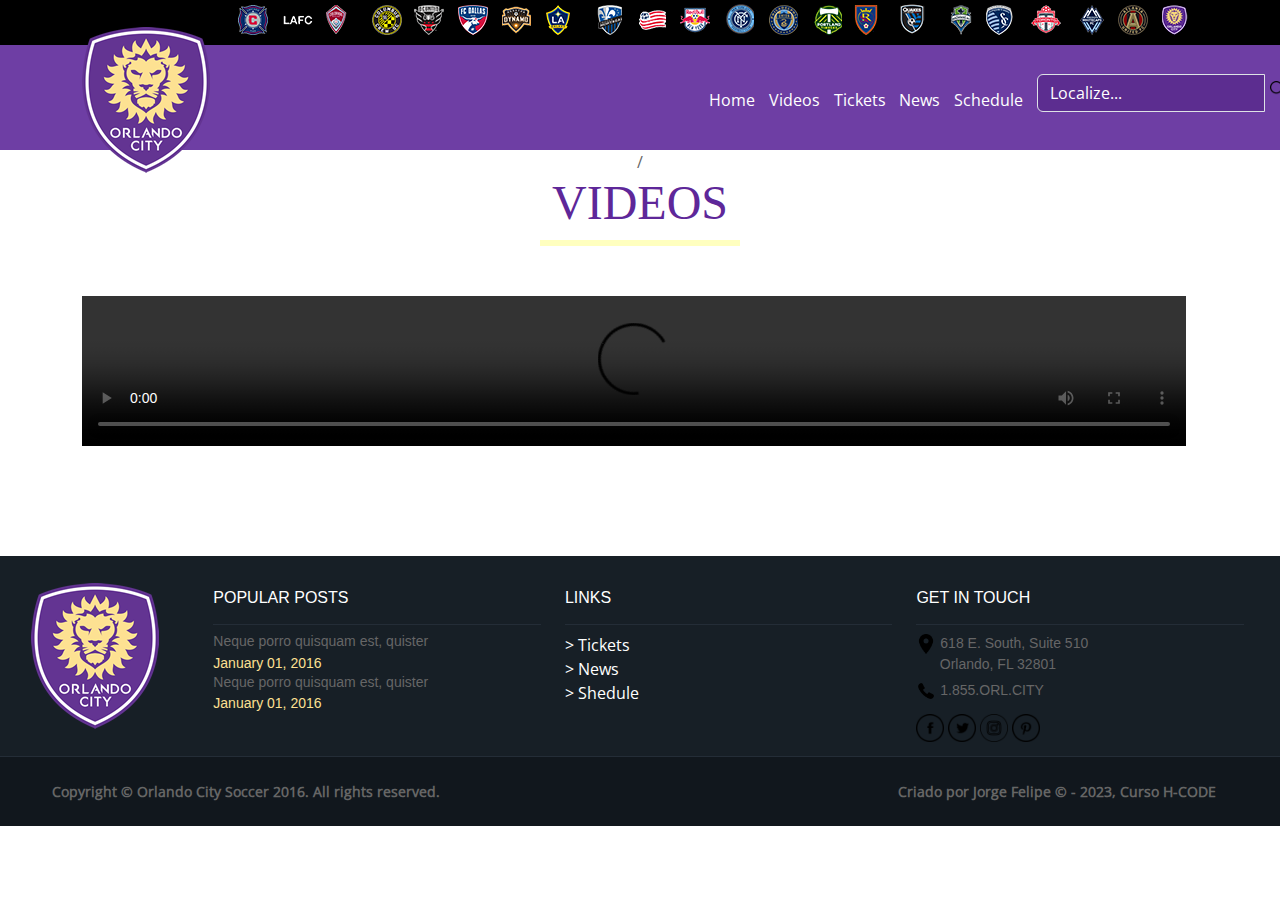
==== Projeto1/videos.html @ 141d3f44 "Continuando prejto.." ====
<!DOCTYPE html>
<html lang="pt-br">

<head>
    <meta charset="UTF-8">
    <meta http-equiv="X-UA-Compatible" content="IE=edge">
    <meta name="viewport" content="width=device-width, initial-scale=1.0">
    <title>Orlando City</title>
    <link rel="stylesheet" href="lib/bootstrap/css/bootstrap.min.css">
    <link rel="stylesheet" href="lib/owl-carousel/owl-carousel/owl.carousel.css">
    <link rel="stylesheet" href="lib/owl-carousel/owl-carousel/owl.theme.css">
    <link rel="stylesheet" href="https://cdn.jsdelivr.net/npm/bootstrap-icons@1.10.2/font/bootstrap-icons.css"
        integrity="sha384-b6lVK+yci+bfDmaY1u0zE8YYJt0TZxLEAFyYSLHId4xoVvsrQu3INevFKo+Xir8e" crossorigin="anonymous">

    <link rel="stylesheet" href="css/orlando.css">
    <link rel="fonts" href="fonts/OpenSans-Regular.ttf">
</head>

<body>
    <header>
        <div class="container">
            <img id="logotipo" src="logo/orlando-logo.png" alt="Logotipo-Orlando-City">
        </div>
        <div class="header-black">
            <div class="container">
                <ul class="float-end">
                    <li class="club-01"><a href="#"></a></li>
                    <li class="club-02"><a href="#"></a></li>
                    <li class="club-03"><a href="#"></a></li>
                    <li class="club-04"><a href="#"></a></li>
                    <li class="club-05"><a href="#"></a></li>
                    <li class="club-06"><a href="#"></a></li>
                    <li class="club-07"><a href="#"></a></li>
                    <li class="club-08"><a href="#"></a></li>
                    <li class="club-09"><a href="#"></a></li>
                    <li class="club-10"><a href="#"></a></li>
                    <li class="club-11"><a href="#"></a></li>
                    <li class="club-12"><a href="#"></a></li>
                    <li class="club-13"><a href="#"></a></li>
                    <li class="club-14"><a href="#"></a></li>
                    <li class="club-15"><a href="#"></a></li>
                    <li class="club-16"><a href="#"></a></li>
                    <li class="club-17"><a href="#"></a></li>
                    <li class="club-18"><a href="#"></a></li>
                    <li class="club-19"><a href="#"></a></li>
                    <li class="club-20"><a href="#"></a></li>
                    <li class="club-21"><a href="#"></a></li>
                    <li class="club-22"><a href="#"></a></li>
                </ul>

            </div>
        </div>

        </div>
        <div class="container">
            <div class="row">
                <nav id="menu">
                    <ul>
                        <li><a href="index.html">Home</a></li>
                        <li><a href="videos.html" target="_blank">Videos</a></li>
                        <li><a href="#">Tickets</a></li>
                        <li><a href="#">News</a></li>
                        <li><a href="#">Schedule</a></li>
                        <li class="search">
                            <div class="input-group">
                                <input type="search" class="form-control" placeholder="Localize...">
                                <span class="input-group-btn">
                                    <button type="button"><img src="png/lupa.png" alt="lupa" class="lupa"> </button>
                                </span>
                            </div>
                        </li>
                    </ul>
                </nav>
            </div>
        </div>
    </header>

    <section>
        <div id="call-to-action">
            <div class="container">
                /
            <div classe=" row text-center">
                <h2>Videos</h2>
                <hr>
            </div>
            <div class="row">
                <video src="mp4/highlights.mp4" controls></video>
            </div>
            </div>
        </div>
    </section>

    <footer>
        <div class="row row-cinza-claro">
            <div class="container">
                <div class="row">
                    <div class="col-md-2 text-center">
                        <img class="logotipo" src="logo/orlando-logo.png" alt="Logotipo-Orlando-City">
                    </div>
                    <div class="col-md-10">
                        <div class="row row-cols">
                            <div class="col-md-4 col-popular-post">
                                <h4>POPULAR POSTS</h4>
                                <ul class="list-unstyled">
                                    <li>
                                        <h5>Neque porro quisquam est, quister</h5>
                                        <time>January 01, 2016</time>
                                    </li>
                                    <li>
                                        <h5>Neque porro quisquam est, quister</h5>
                                        <time>January 01, 2016</time>
                                    </li>
                                </ul>
                            </div>
                            <div class="col-md-4 col-links">
                                <h4>LINKS</h4>
                                <ul class="list-unstyled">
                                    <li>
                                        <i class="fa fa-angle-right"></i> <a href="#"> > Tickets</a>
                                    </li>
                                    <li>
                                        <a href="#"> > News</a>
                                    </li>
                                    <li>
                                        <a href="#">> Shedule</a>
                                    </li>
                                </ul>
                            </div>
                            <div class="col-md-4 col-get-in-touch">
                                <h4>GET IN TOUCH</h4>

                                <ul class="list-unstyled">
                                    <li>
                                        <address> <img id="mark" src="icons/marcador-de-posicao-do-mapa.png"
                                                alt="icone-flaticons"> 618 E. South, Suite 510 <br>&nbsp; &nbsp; &nbsp;
                                            Orlando, FL 32801</address>
                                    </li>
                                    <li>
                                        <p><img src="icons/telefone.png" alt="icone-flaticons"><a
                                                href="tel:1855ORLCITY">
                                                1.855.ORL.CITY</a></p>
                                    </li>
                                    <li class="ico-redes"><a href="#">
                                            <img src="icons/facebook.png" alt=""></a>
                                        <a href="#"><img src="icons/twitter.png" alt=""></a>
                                        <a href="#"><img src="icons/instagram.png" alt=""></a>
                                        <a href="#"><img src="icons/pinterest.png" alt=""></a>
                                    </li>
                                </ul>
                            </div>
                        </div>
                    </div>
                </div>
            </div>
        </div>

        <div class="row row-cinza-escuro">
            <div class="container">
                <p class="float-start">Copyright &copy Orlando City Soccer 2016. All rights reserved.</p>
                <p class="float-end text-roxo">Criado por Jorge Felipe &copy; - 2023, Curso H-CODE</p>
            </div>
        </div>
    </footer>

    <script src="lib/bootstrap/js/bootstrap.min.js"></script>
    <script src="lib/jquery/jquery.min.js.js"></script>
    <script src="lib/owl-carousel/owl-carousel/owl.carousel.min.js"></script>

    <!-- <script>
        $(document).ready(function(){

            $("#logotipo").on("mouseover",function(){
                console.log("Passou o mouse no Logotipo!")
            });
        });
    </script> -->

    <!-- <script>
        $(document).ready(function () {
            $("#logotipo").on("mouseover", function () {
                $("#banner h1").css({"color": "red", "font-size": "8em", "transition": "2s"});



            });

        });

    </script> -->

    <!-- <script>
        $(document).ready(function(){
            $("#logotipo").on("mouseover", function(){
                $("#estatisticas p").css({"color": "red"});
            });
        });
    </script> -->
    <!-- <script>
        $(document).ready(function () {
            $("#logotipo").on("keypress" (1), function () {
                $("#banner h1").addClass("efeito");

            }).on("keyup" (2), function () {
                $("#banner h1").removeClass("efeito");

            });
        });
    </script> -->
    <!-- <script>
        $(document).ready(function () {

            $("#input-search").on("focus", function () {
                $("li.search").addClass("ativo");

            }).on("blur", function () {
                $("li.search").removeClass("ativo");
            });

        });
    </script> -->

    <script>
        $(".thumbnails").owlCarousel({
            loop: true,
            nav: true,
            navText: ["Anterior", "Próximo"],
            responsive: {
                0 :{
                    item: 1
                },
                480:{
                    item: 3
                },
                1000:{
                    item: 4
                },
                
            }
        });
    </script>

</body>

</html>
---- Projeto1/css/orlando.css ----
@font-face {
    font-family: 'OpenSans-Light';
    src: url("../fonts/OpenSans-Light.ttf");
    font-size: 1em;
}

@font-face {
    font-family: 'OpenSans-Regular';
    src: url("../fonts/OpenSans-Regular.ttf");
    font-size: 1em;
}

* {
    font-family: 'OpenSans-Regular';
    font-size: 16px;

}

header {
    width: 100%;
    height: 150px;
    background-color: rgba(94, 41, 154, .9);

}

header .container {
    position: relative;
    text-decoration: none;
}

header .header-black {
    background-color: #000;
    height: 45px;
}

header .header-black li {
    background-image: url("../logo/clubs.png");
    background-repeat: no-repeat;
    display: inline-block;
    margin: 4px;
}

header .header-black li a {
    width: 32px;
    height: 32px;
    display: block;
}

header .header-black li.club-01 {
    background-position: 0px 0px;
}

header .header-black li.club-02 {
    background-position: -48px 0px;
}

header .header-black li.club-03 {
    background-position: -100px 0px;

}

header .header-black li.club-04 {
    background-position: -138px 0px;

}

header .header-black li.club-05 {
    background-position: -190px 0px;

}

header .header-black li.club-06 {
    background-position: -240px 0px;

}

header .header-black li.club-07 {
    background-position: -290px 0px;

}

header .header-black li.club-08 {
    background-position: -339px 0px;

}

header .header-black li.club-09 {
    background-position: -375px 0px;

}

header .header-black li.club-10 {
    background-position: -425px 0px;

}

header .header-black li.club-11 {
    background-position: -478px 0px;

}

header .header-black li.club-12 {
    background-position: -525px 0px;

}

header .header-black li.club-13 {
    background-position: -576px 0px;

}

header .header-black li.club-14 {
    background-position: -625px 0px;

}

header .header-black li.club-15 {
    background-position: -678px 0px;

}

header .header-black li.club-16 {
    background-position: -720px 0px;

}

header .header-black li.club-17 {
    background-position: -758px 0px;

}

header .header-black li.club-18 {
    background-position: -809px 0px;

}

header .header-black li.club-19 {
    background-position: -855px 0px;

}

header .header-black li.club-20 {
    background-position: -899px 0px;

}

header .header-black li.club-21 {
    background-position: -949px 0px;

}

header .header-black li.club-22 {
    background-position: -1000px 0px;

}

header #logotipo {
    position: absolute;
    top: 27px;
}

#menu {
    left: 100px;
    margin-top: 2.5%;
}

header .container .row #menu {
    position: absolute;
    text-decoration: none;
    padding-left: 500px;
}

#menu ul {
    display: flex;
    align-items: flex-end;
    justify-content: space-around;
    list-style: none;
}

#menu li.search ::-webkit-input-placeholder {
    color: #fff;
}

#menu li.search input {
    background-color: #5c2d90;
    color: #fff;
    
}

#menu li.search button {
    background: none;
    border: none;
}

#menu li.search button i {
    font-size: 1px;

}

#menu li a {
    color: #fff;
    text-decoration: none;
}


.lupa {
    position: relative;
    width: 15px;
    height: 15px;
}

#banner {
    width: 100%;
    height: 728px;
    background-image: url('../png/banner.jpg');
    background-repeat: no-repeat;
    margin-top: -211px;
    position: relative;
    z-index: -1;
}

#banner h1 {
    position: absolute;
    top: 460px;
    left: 89px;
    font-size: 92px;
    color: #fff;
    text-shadow: 2px 2px 2px rgba(0, 0, 0, .45);
    font-family: 'OpenSans-Light';
    transition: 1s;
}

#banner h4 {
    position: absolute;
    top: 560px;
    left: 160px;
    font-size: 32px;
    color: #fff;
    text-shadow: 2px 2px 2px rgba(0, 0, 0, .35);
    font-family: 'OpenSans-Regular';
}

#news {
    margin-top: 70px;
}

#news h2 {
    color: #5E2799;
    font-family: 'OpenSans-Ligth';
    font-size: 48px;
    text-transform: uppercase;
    text-align: center;
}

#news hr {
    width: 200px;
    margin: 0 auto;
    border: rgb(255, 255, 0) solid 3px;
    margin-bottom: 50px;
}

#news .thumbnails {
    margin-bottom: 100px;
}

#news .thumbnails h3 {
    font-family: 'OpenSans-Regular';
    color: #5c2d90;
    font-weight: bold;
    font-size: 18px;
    margin-bottom: 0;
}

#news .thumbnails time {
    color: #A7A7A7;
    font-family: 'OpenSans-Regular';
    font-size: 18px;
    font-weight: bold;
}
#news .thumbnails .item-inner{
    padding: 12px;
}

#news .thumbnails  .item-inner img{
    width: 100%;
}

#estatisticas {
    background-color: #5c2d90;
    max-width: 100%;
    height: 200px;
    margin-top: -10px;
    margin-bottom: 105px;
}

#estatisticas p {
    color: #FDE092;
    text-transform: uppercase;
    font-family: 'OpenSans';
    font-size: 64px;
    margin-top: 33px;
    margin-left: 150px;

}

#estatisticas p small {
    color: #fff;
    font-size: 24px;
    display: block;
}

.row {
    --bs-gutter-x: 1.5rem;
    --bs-gutter-y: 0;
    display: flex;
    flex-wrap: wrap;
    margin-top: calc(-1 * var(--bs-gutter-y));
    margin-right: calc(-.0 * var(--bs-gutter-x));
    margin-left: calc(-.5 * var(--bs-gutter-x));
}

#call-to-action {
    text-align: center;
}

#call-to-action h2 {
    color: #5E2799;
    font-family: 'OpenSans-Ligth';
    font-size: 48px;
    text-transform: uppercase;
    text-align: center;
}

#call-to-action hr {
    width: 200px;
    margin: 0 auto;
    border: rgb(255, 255, 0) solid 3px;
    margin-bottom: 50px;
}

#call-to-action {
    color: #656565;
}

#call-to-action .btn {
    width: 170px;
    height: 50px;
    border-radius: 0;
    margin-top: 40px;
    padding-top: 11px;
    font-weight: bold;
}

#call-to-action .btn-roxo {
    color: #fff;
    background-color: #5E299A;
    border-color: #5E299A;
    margin-left: -200px;
}

#call-to-action .btn-amarelo {
    margin-left: 220px;
    margin-top: -77px;
    color: #000;
    background-color: #FDE192;
    border-color: #FDE192;
}

footer {
    margin-top: 110px;
}

footer .row-cinza-claro {
    background-color: #171F26;
    height: 200px;
}

footer .row-cinza-escuro {
    background-color: #11171D;
    height: 70px;
    border-top: #242D37 1px solid;
    color: #666666;
}

footer .float-start {
    font-family: 'OpenSans-regular';
    font-size: 14px;
    font-weight: bold;
    margin-left: 52px;
}

footer .text-roxo {
    font-family: 'OpenSans-regular';
    font-size: 14px;
    font-weight: bold;
    margin-right: 52px;
}

footer .row p {
    line-height: 69px;
    margin-bottom: 0;
}

footer .logotipo {
    margin-top: 27px;
}

footer .col-popular-post,
footer .col-links,
footer .col-get-in-touch {
    margin-top: 32px;
}

footer .row-cols h4{
    font-family: Arial, Helvetica, sans-serif;
    font-size: 16px;
    color: #fff;
    padding-bottom: 17px;
    border-bottom: #242D37 1px solid;
}
footer .row-cols h5{
    font-family: Arial, Helvetica, sans-serif;
    font-size: 14px;
    color: #666;
    margin-bottom: 0;
}
footer .row-cols time{
    font-family: Arial, Helvetica, sans-serif;
    font-size: 14px;
    color: #FDE092;
}
footer .row-cols .col-links{
    font-family: 'Arial';
    font-size: 14px;
    color: #fff;
    margin-bottom: 0;
}
footer .row-cols .col-links ul li a{
    text-decoration: none;
    color: #fff;
}
footer .row-cols .col-get-in-touch img {
    width: 20px;
    color: #666;
    margin-bottom: 0;
}

footer .row-cols .col-get-in-touch address, footer .row-cols .col-get-in-touch p a{
    color: #666;
    font-size: 14px;
    font-family: Arial, Helvetica, sans-serif;
    text-decoration: none;
    margin-bottom: -20px;
}
footer .row-cols .col-get-in-touch p a{
    margin-top: 500px;
}
footer .row-cols .col-get-in-touch .ico-redes img {
    width: 28px;
    color: #666;
    margin-top: -21px;
    text-decoration: none;
}
#banner h1.efeito{
color: red;
font-size:8em;
}
/* Adicionando classe ativo - JS */
#menu li.search input:focus{
    width: 300px; 
    
}
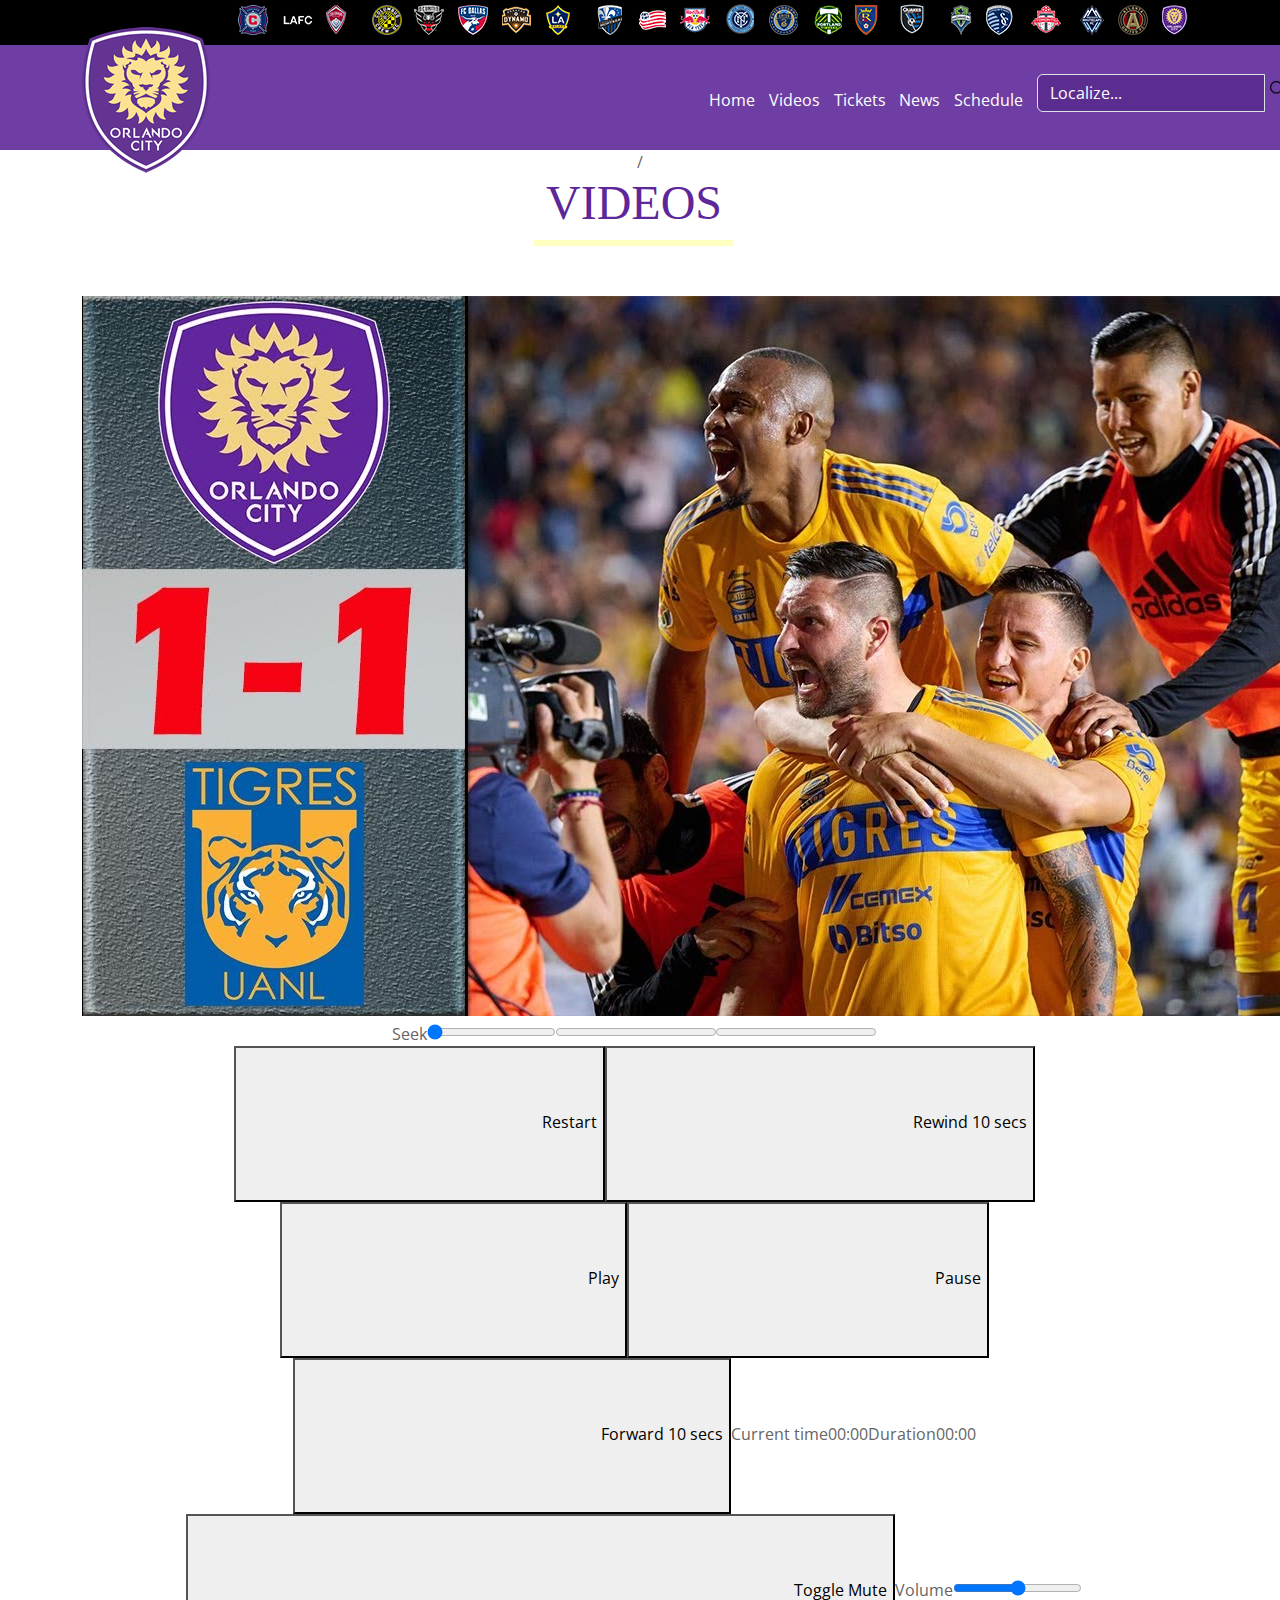
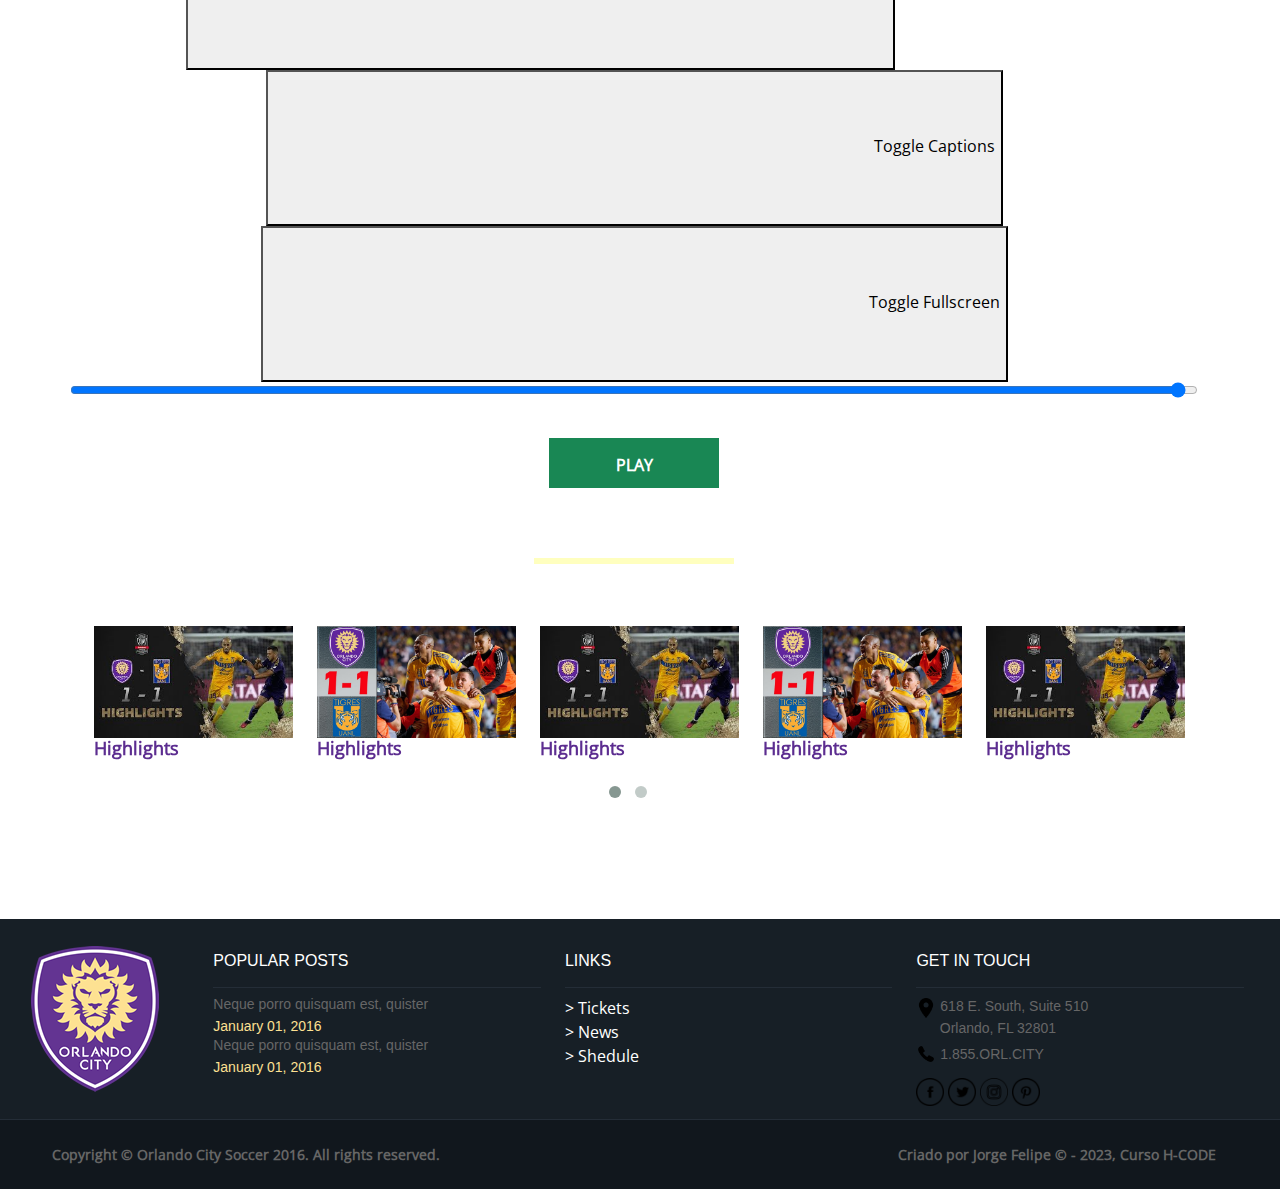
==== commit 9da2b116: "--" ====
--- a/Projeto1/videos.html
+++ b/Projeto1/videos.html
@@ -7,6 +7,7 @@
     <meta name="viewport" content="width=device-width, initial-scale=1.0">
     <title>Orlando City</title>
     <link rel="stylesheet" href="lib/bootstrap/css/bootstrap.min.css">
+    <link rel="stylesheet" href="https://cdn.plyr.io/3.7.8/plyr.css">
     <link rel="stylesheet" href="lib/owl-carousel/owl-carousel/owl.carousel.css">
     <link rel="stylesheet" href="lib/owl-carousel/owl-carousel/owl.theme.css">
     <link rel="stylesheet" href="https://cdn.jsdelivr.net/npm/bootstrap-icons@1.10.2/font/bootstrap-icons.css"
@@ -79,15 +80,91 @@
         <div id="call-to-action">
             <div class="container">
                 /
-            <div classe=" row text-center">
-                <h2>Videos</h2>
+                <div class=" row text-center">
+                    <h2>Videos</h2>
+                    <hr>
+                </div>
+                <div class="row">
+                    <div class="player">
+                        <video controls poster="png/hi2.jpg">
+                    </div>
+                    <source src="mp4/Orlando.mp4" type="video/mp4">
+                    </video>
+
+                    <input type="range" id="volume" min="0" max="1" step="0.01" value="1">
+                    <button type="button" id="btn-play-pause" class="btn btn-success">PLAY</button>
+                </div>
+            </div>
+        </div>
+        <div id="news" class="container">
+            <div class="row text-center">
                 <hr>
             </div>
-            <div class="row">
-                <video src="mp4/highlights.mp4" controls></video>
-            </div>
-            </div>
-        </div>
+
+            <div class="row thumbnails owl-carousel owl-theme">
+                <div class="item" data-video="mp4/highlights">
+                    <div class="item-inner">
+                        <img src="png/hi.jpg" alt="noticia-thumb">
+                        <h3>Highlights</h3>
+
+                    </div>
+                </div>
+                <div class="item" data-video="mp4/orlando">
+                    <div class="item-inner">
+                        <img src="png/hi2.jpg" alt="noticia-thumb">
+                        <h3>Highlights</h3>
+                    </div>
+
+                </div>
+                <div class="item" data-video="mp4/highlights">
+                    <div class="item-inner">
+                        <img src="png/hi.jpg" alt="noticia-thumb">
+                        <h3>Highlights</h3>
+
+                    </div>
+                </div>
+                <div class="item" data-video="mp4/orlando">
+                    <div class="item-inner">
+                        <img src="png/hi2.jpg" alt="noticia-thumb">
+                        <h3>Highlights</h3>
+
+                    </div>
+                </div>
+                <div class="item" data-video="mp4/highlights">
+                    <div class="item-inner">
+                        <img src="png/hi.jpg" alt="noticia-thumb">
+                        <h3>Highlights</h3>
+
+                    </div>
+                </div>
+                <div class="item" data-video="mp4/orlando">
+                    <div class="item-inner">
+                        <img src="png/hi2.jpg" alt="noticia-thumb">
+                        <h3>Highlights</h3>
+
+                    </div>
+                </div>
+                <div class="item" data-video="mp4/highlights">
+                    <div class="item-inner">
+                        <img src="png/hi.jpg" alt="noticia-thumb">
+                        <h3>Highlights</h3>
+
+                    </div>
+                </div>
+                <div class="item" data-video="mp4/orlando">
+                    <div class="item-inner">
+                        <img src="png/hi2.jpg" alt="noticia-thumb">
+                        <h3>Highlights</h3>
+
+                    </div>
+                </div>
+
+
+            </div>
+        </div>
+        </div>
+        </div>
+
     </section>
 
     <footer>
@@ -164,81 +241,55 @@
 
     <script src="lib/bootstrap/js/bootstrap.min.js"></script>
     <script src="lib/jquery/jquery.min.js.js"></script>
+    <script src="lib/plyr/dist/plyr.js"></script>
     <script src="lib/owl-carousel/owl-carousel/owl.carousel.min.js"></script>
-
-    <!-- <script>
-        $(document).ready(function(){
-
-            $("#logotipo").on("mouseover",function(){
-                console.log("Passou o mouse no Logotipo!")
+    <script src="js/efeito.js"></script>
+    <script>
+        (function (d, p) {
+            var a = new XMLHttpRequest(),
+                b = d.body;
+            a.open("GET", p, true);
+            a.send();
+            a.onload = function () {
+                var c = d.createElement("div");
+                c.style.display = "none";
+                c.innerHTML = a.responseText;
+                c.insertBefore(c, b.childNodes[0]);
+            }
+        })(document, "lib/plyr/dist/sprite.svg");
+    </script>
+    <script>
+        $(function () {
+            $(".thumbnails .item").on("click", function () {
+                $("video").attr({
+                    "src": "mp4/" + $(this).data('video') + ".mp4",
+                    "poster": "png/" + $(this).data('video') + ".jpg"
+                });
+
             });
-        });
-    </script> -->
-
-    <!-- <script>
-        $(document).ready(function () {
-            $("#logotipo").on("mouseover", function () {
-                $("#banner h1").css({"color": "red", "font-size": "8em", "transition": "2s"});
-
-
-
+            $("#volume").on("change", function () {
+
+                $("video")[0].volume = parseFloat($(this).val());
             });
-
-        });
-
-    </script> -->
-
-    <!-- <script>
-        $(document).ready(function(){
-            $("#logotipo").on("mouseover", function(){
-                $("#estatisticas p").css({"color": "red"});
+            $("#btn-play-pause").on("click", function () {
+
+                var video = $("video")[0];
+
+                if ($(this).hasClass("btn-success")) {
+                    $(this).text("STOP");
+                    video.play();
+                }
+                else {
+                    $(this).text("PLAY");
+                    video.pause();
+                }
+                $(this).toggleClass("btn-success btn-danger");
             });
-        });
-    </script> -->
-    <!-- <script>
-        $(document).ready(function () {
-            $("#logotipo").on("keypress" (1), function () {
-                $("#banner h1").addClass("efeito");
-
-            }).on("keyup" (2), function () {
-                $("#banner h1").removeClass("efeito");
-
-            });
-        });
-    </script> -->
-    <!-- <script>
-        $(document).ready(function () {
-
-            $("#input-search").on("focus", function () {
-                $("li.search").addClass("ativo");
-
-            }).on("blur", function () {
-                $("li.search").removeClass("ativo");
-            });
-
-        });
-    </script> -->
-
-    <script>
-        $(".thumbnails").owlCarousel({
-            loop: true,
-            nav: true,
-            navText: ["Anterior", "Próximo"],
-            responsive: {
-                0 :{
-                    item: 1
-                },
-                480:{
-                    item: 3
-                },
-                1000:{
-                    item: 4
-                },
-                
-            }
+
+            plyr.setup();//Disparando player plyr
+
         });
     </script>
-
 </body>
 
 </html>--- a/Projeto1/css/orlando.css
+++ b/Projeto1/css/orlando.css
@@ -467,6 +467,8 @@
 }
 /* Adicionando classe ativo - JS */
 #menu li.search input:focus{
-    width: 300px; 
-    
+    width: 300px;
+}
+#btn-play-pause{
+    margin: auto;
 }